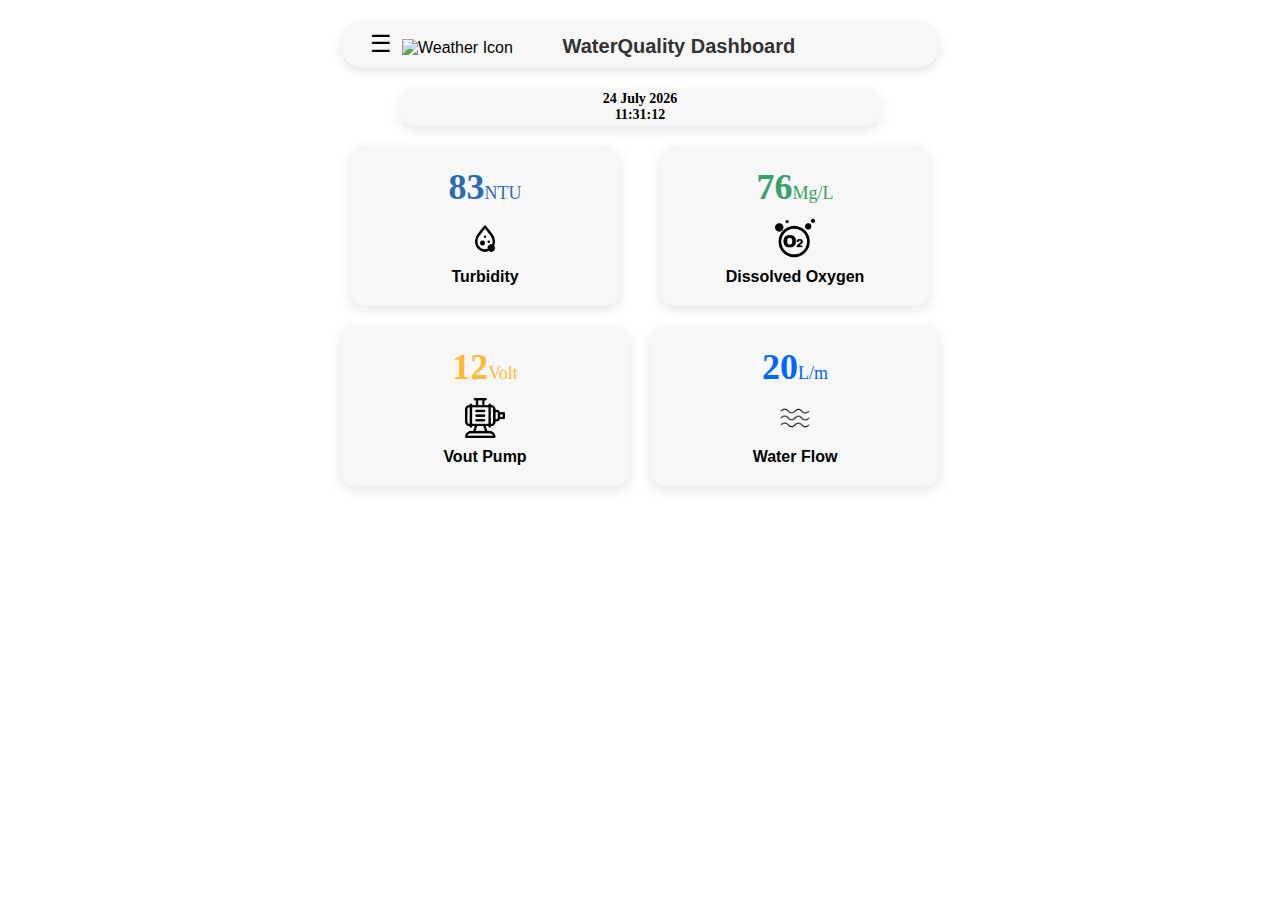
==== index.html @ 161d2339 "Add files via upload" ====
<!DOCTYPE html>
<html lang="en">
<head>
    <meta charset="UTF-8">
    <meta name="viewport" content="width=device-width, initial-scale=1.0">
    <title>KOI PLUS</title>
    <link rel="stylesheet" href="main_text.css">
</head>
<body>
  <div id="main-content">
    <div class="app-bar">
      <span class="menu-icon" onclick="toggleSidebar()">&#9776;</span>
        <div class="weather-logo">
            <img src="https://img.icons8.com/ios-filled/50/000000/partly-cloudy-day--v1.png" alt="Weather Icon">
        </div>
        <div class="app-title">
            <strong>WaterQuality Dashboard</strong>
        </div>
    </div>
      <div class="sidebar" id="sidebar">
        <a href="#" class="close-btn" onclick="toggleSidebar()">&times;</a>
        <div class="sidebar-content">
          <a href="#" onclick="loadPage('page1')"><i class="fas fa-home"></i>Dashboard</a>
          <a href="#" onclick="loadPage('page2')"><i class="fas fa-cloud-sun"></i> Internet</a>
          <a href="#" onclick="loadPage('page3')"><i class="fas fa-cog"></i> Database</a>
          <a href="#" onclick="loadPage('page4')"><i class="fas fa-info-circle"></i> Quit</a>
        </div>
    </div>
    <!-- Cards Section -->
    <div class="cards-container3">
      <div class="card3">
          <div class="card-content3">
            <span class="data-number3" id="date">01 Jan 2024</span><span class="data-number3" id="time">12:00:00</span>
          </div>
      </div>
    </div>
    <div class="cards-container">
    <div class="card">
        <div class="card-content">
            <span class="data-number">83<span class="unit">NTU</span></span>
            <img src="/Property/Turbidity.png" class="icon" alt="Turbidity Icon">
            <p class="text">Turbidity</p>
        </div>
    </div>

    <div class="card">
        <div class="card-content">
            <span class="data-number">76<span class="unit">Mg/L</span></span>
            <img src="/Property/Oxygen.png" class="icon" alt="Humidity Icon">
            <p class="text2">Dissolved Oxygen</p>
        </div>
    </div>
    </div>

    <div class="cards-container2">
      <div class="card2">
          <div class="card-content2">
              <span class="data-number2">12<span class="unit2">Volt</span></span>
              <img src="/Property/Pump.png" class="icon2" alt="Thermometer Icon">
              <p class="text">Vout Pump</p>
          </div>
      </div>
  
      <div class="card2">
          <div class="card-content2">
              <span class="data-number2">20<span class="unit2">L/m</span></span>
              <img src="/Property/Water.png" class="icon2" alt="Humidity Icon">
              <p class="text2">Water Flow</p>
          </div>
      </div>
      </div>
    <script src="main_text.js"></script>
    <script src="script.js"></script>
  </div>
</body>
</html>
---- main_text.css ----
/* Basic reset */
* {
    margin: 0;
    padding: 0;
    box-sizing: border-box;
}

/* App Bar Container */
.app-bar {
    display: flex;
    align-items: center;
    justify-content: space-between; /* Ubah justify-content untuk menyebar elemen */
    background-color: #f7f7f7;
    padding: 10px 20px;
    border-radius: 25px;
    box-shadow: 0px 4px 8px rgba(0, 0, 0, 0.1);
    font-family: 'Arial', sans-serif;
    width: 90%;
    max-width: 600px; /* Batasi lebar maksimal */
    margin: 20px auto; /* Tengah di layar besar dan kecil */
    transition: all 0.3s ease;
}

/* Menu Icon */
.menu-icon {
    font-size: 24px;
    margin-right: 10px;
    cursor: pointer;
    margin-left: 10px;
}

/* Weather Logo */
.weather-logo img {
    width: 24px;
    height: 24px;
    margin-right: 10px;
    margin-top: 7px;
}

/* App Title */
.app-title {
    font-size: 20px;
    color: #333;
    flex-grow: 1; /* Memastikan teks menggunakan ruang tersisa */
    display: flex; /* Flex untuk teks rata */
    justify-content: center; /* Bawa teks ke sebelah kanan */
    margin-top: 4px;
    margin-right: 85px;
    white-space: nowrap; /* Mencegah teks terpotong */
}

.app-title strong {
    font-weight: 600;
}

.sidebar {
    height: 100%;
    width: 0;
    position: fixed;
    top: 0;
    left: 0;
    background: linear-gradient(135deg, #b6b9f1, #8f8f8f); /* Gradient background */
    transition: width 0.4s ease;
    overflow-x: hidden;
    padding-top: 60px;
    z-index: 1000;
    box-shadow: 2px 0 5px rgba(0, 0, 0, 0.2);
}

.sidebar a {
    padding: 10px 15px;
    text-decoration: none;
    font-size: 18px;
    color: #f1f1f1;
    display: block;
    transition: 0.3s;
}

.sidebar a:hover {
    background-color: rgba(255, 255, 255, 0.2); /* Translucent hover effect */
}

.sidebar a i {
    margin-right: 10px; /* Space between icon and text */
}

/* Close button */
.sidebar .close-btn {
    position: absolute;
    top: 10px;
    right: 15px;
    font-size: 36px;
    color: #f1f1f1;
}

/* Sidebar content area */
.sidebar-content {
    padding-left: 15px;
}  

/* Cards Container */
.cards-container {
    display: flex;
    justify-content: space-around;
    margin: 20px auto;
    width: 90%;
    max-width: 600px;
    gap: 20px;
}

.cards-container2 {
    display: flex;
    justify-content: space-around;
    margin: 20px auto;
    width: 90%;
    max-width: 600px;
    gap: 20px;
}

.cards-container3 {
    display: flex;
    justify-content: space-around;
    margin: 20px auto;
    width: 90%;
    max-width: 600px;
    gap: 20px;
}

/* Individual Card */
.card {
    background-color: #f7f7f7;
    border-radius: 15px;
    box-shadow: 0px 4px 12px rgba(0, 0, 0, 0.1);
    padding: 20px;
    width: 45%; /* Each card takes up 45% of the container */
    text-align: center;
    transition: transform 0.3s ease;
}

.card2 {
    background-color: #f7f7f7;
    border-radius: 15px;
    box-shadow: 0px 4px 12px rgba(0, 0, 0, 0.1);
    padding: 20px;
    width: 50%; /* Each card takes up 45% of the container */
    text-align: center;
    transition: transform 0.3s ease;
}

.card3 {
    background-color: #f7f7f7;
    border-radius: 15px;
    box-shadow: 0px 4px 12px rgba(0, 0, 0, 0.1);
    padding: 3px;
    width: 80%; /* Each card takes up 45% of the container */
    text-align: center;
    transition: transform 0.3s ease;
}

.card:hover {
    transform: scale(1.05);
}

.card2:hover {
    transform: scale(1.05);
}

/* Card Content */
.card-content {
    display: flex;
    flex-direction: column;
    align-items: center;
}

.card-content2 {
    display: flex;
    flex-direction: column;
    align-items: center;
}

.card-content3 {
    display: flex;
    flex-direction: column;
    align-items: center;
}


.data-number {
    font-size: 36px;
    font-weight: bold;
    color: #2b6cb0; /* Default color */
}

.data-number .unit {
    font-size: 18px;
    font-weight: normal;
}

.data-number2 {
    font-size: 36px;
    font-weight: bold;
    color: #2b6cb0; /* Default color */
}

.data-number2 .unit2 {
    font-size: 18px;
    font-weight: normal;
}

.data-number3 {
    font-size: 14px;
    font-weight: bold;
    color: #000000; /* Default color */
}


.icon {
    width: 40px;
    margin: 10px 0;
}

.icon2 {
    width: 40px;
    margin: 10px 0;
}

p {
    font-size: 16px;
    color: #666;
}

/* Custom Colors for Each Card */
.card:nth-child(1) .data-number {
    color: #2b6cb0; /* Turbidity */
}

.card:nth-child(2) .data-number {
    color: #38a169; /* DO */
}

.card2:nth-child(1) .data-number2 {
    color: #ffb937; /* Vout Pump */
}

.card2:nth-child(2) .data-number2 {
    color: #0066ff; /* Water Flow */
}

.card:nth-child(2) .icon {
    filter: hue-rotate(90deg); /* Adjust icon color */
}

.card2:nth-child(2) .icon {
    filter: hue-rotate(90deg); /* Adjust icon color */
}

.text {
    font-style: normal;
    font-family: 'Segoe UI', Tahoma, Geneva, Verdana, sans-serif;
    font-weight: bold;
    color: #000000;
    font-size: 16px;
}

.text2 {
    font-style: normal;
    font-family: 'Segoe UI', Tahoma, Geneva, Verdana, sans-serif;
    font-weight: bold;
    color: #000000;
    font-size: 16px;
}

/* Responsive Design */
@media (max-width: 600px) {
    .app-bar {
        padding: 10px;
        justify-content: space-between; /* Elemen menyebar pada ukuran kecil */
    }

    .app-title {
        font-size: 19px;
    }

    .menu-icon {
        font-size: 23px;
    }

    .weather-logo img {
        width: 25px;
        height: 25px;
    }
    .cards-container {
        flex-direction: row;
        align-items: center;
    }

    .cards-container2 {
        flex-direction: row;
        align-items: center;
    }

    .card {
        width: 80%;
    }
}

/* Untuk layar yang sangat kecil */
@media (max-width: 400px) {
    .app-bar {
        padding: 8px;
        justify-content: space-between;
    }

    .menu-icon {
        font-size: 20px;
    }

    .weather-logo img {
        width: 18px;
        height: 18px;
    }

    .app-title {
        font-size: 16px;
        justify-content: flex-end;
    }
}
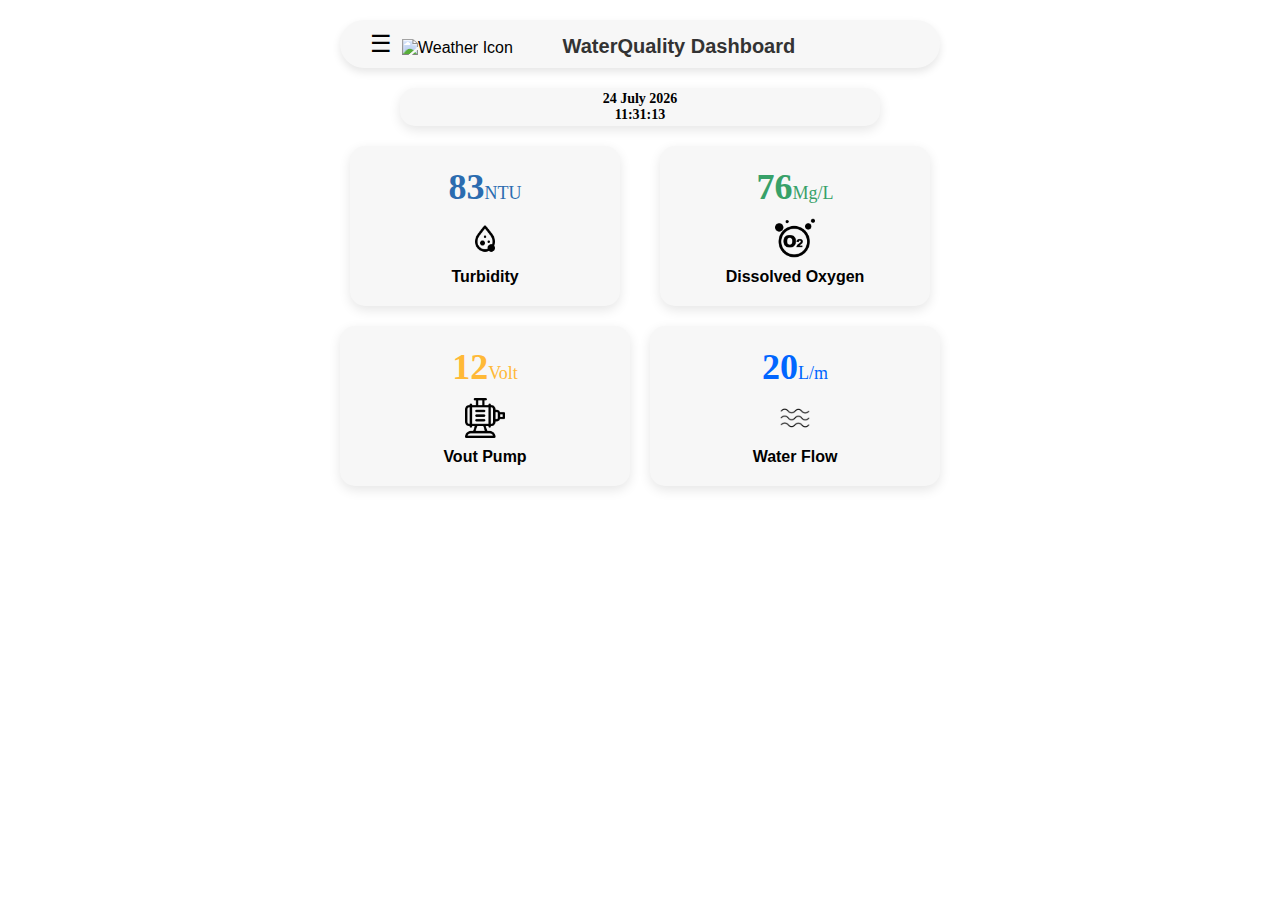
==== commit 5fef085e: "index.html" ====
--- a/index.html
+++ b/index.html
@@ -4,7 +4,7 @@
     <meta charset="UTF-8">
     <meta name="viewport" content="width=device-width, initial-scale=1.0">
     <title>KOI PLUS</title>
-    <link rel="stylesheet" href="main_text.css">
+    <link rel="stylesheet" href="index.css">
 </head>
 <body>
   <div id="main-content">
@@ -69,7 +69,7 @@
           </div>
       </div>
       </div>
-    <script src="main_text.js"></script>
+    <script src="index.js"></script>
     <script src="script.js"></script>
   </div>
 </body>
--- a/index.css
+++ b/index.css
@@ -0,0 +1,327 @@
+/* Basic reset */
+* {
+    margin: 0;
+    padding: 0;
+    box-sizing: border-box;
+}
+
+/* App Bar Container */
+.app-bar {
+    display: flex;
+    align-items: center;
+    justify-content: space-between; /* Ubah justify-content untuk menyebar elemen */
+    background-color: #f7f7f7;
+    padding: 10px 20px;
+    border-radius: 25px;
+    box-shadow: 0px 4px 8px rgba(0, 0, 0, 0.1);
+    font-family: 'Arial', sans-serif;
+    width: 90%;
+    max-width: 600px; /* Batasi lebar maksimal */
+    margin: 20px auto; /* Tengah di layar besar dan kecil */
+    transition: all 0.3s ease;
+}
+
+/* Menu Icon */
+.menu-icon {
+    font-size: 24px;
+    margin-right: 10px;
+    cursor: pointer;
+    margin-left: 10px;
+}
+
+/* Weather Logo */
+.weather-logo img {
+    width: 24px;
+    height: 24px;
+    margin-right: 10px;
+    margin-top: 7px;
+}
+
+/* App Title */
+.app-title {
+    font-size: 20px;
+    color: #333;
+    flex-grow: 1; /* Memastikan teks menggunakan ruang tersisa */
+    display: flex; /* Flex untuk teks rata */
+    justify-content: center; /* Bawa teks ke sebelah kanan */
+    margin-top: 4px;
+    margin-right: 85px;
+    white-space: nowrap; /* Mencegah teks terpotong */
+}
+
+.app-title strong {
+    font-weight: 600;
+}
+
+.sidebar {
+    height: 100%;
+    width: 0;
+    position: fixed;
+    top: 0;
+    left: 0;
+    background: linear-gradient(135deg, #b6b9f1, #8f8f8f); /* Gradient background */
+    transition: width 0.4s ease;
+    overflow-x: hidden;
+    padding-top: 60px;
+    z-index: 1000;
+    box-shadow: 2px 0 5px rgba(0, 0, 0, 0.2);
+}
+
+.sidebar a {
+    padding: 10px 15px;
+    text-decoration: none;
+    font-size: 18px;
+    color: #f1f1f1;
+    display: block;
+    transition: 0.3s;
+}
+
+.sidebar a:hover {
+    background-color: rgba(255, 255, 255, 0.2); /* Translucent hover effect */
+}
+
+.sidebar a i {
+    margin-right: 10px; /* Space between icon and text */
+}
+
+/* Close button */
+.sidebar .close-btn {
+    position: absolute;
+    top: 10px;
+    right: 15px;
+    font-size: 36px;
+    color: #f1f1f1;
+}
+
+/* Sidebar content area */
+.sidebar-content {
+    padding-left: 15px;
+}  
+
+/* Cards Container */
+.cards-container {
+    display: flex;
+    justify-content: space-around;
+    margin: 20px auto;
+    width: 90%;
+    max-width: 600px;
+    gap: 20px;
+}
+
+.cards-container2 {
+    display: flex;
+    justify-content: space-around;
+    margin: 20px auto;
+    width: 90%;
+    max-width: 600px;
+    gap: 20px;
+}
+
+.cards-container3 {
+    display: flex;
+    justify-content: space-around;
+    margin: 20px auto;
+    width: 90%;
+    max-width: 600px;
+    gap: 20px;
+}
+
+/* Individual Card */
+.card {
+    background-color: #f7f7f7;
+    border-radius: 15px;
+    box-shadow: 0px 4px 12px rgba(0, 0, 0, 0.1);
+    padding: 20px;
+    width: 45%; /* Each card takes up 45% of the container */
+    text-align: center;
+    transition: transform 0.3s ease;
+}
+
+.card2 {
+    background-color: #f7f7f7;
+    border-radius: 15px;
+    box-shadow: 0px 4px 12px rgba(0, 0, 0, 0.1);
+    padding: 20px;
+    width: 50%; /* Each card takes up 45% of the container */
+    text-align: center;
+    transition: transform 0.3s ease;
+}
+
+.card3 {
+    background-color: #f7f7f7;
+    border-radius: 15px;
+    box-shadow: 0px 4px 12px rgba(0, 0, 0, 0.1);
+    padding: 3px;
+    width: 80%; /* Each card takes up 45% of the container */
+    text-align: center;
+    transition: transform 0.3s ease;
+}
+
+.card:hover {
+    transform: scale(1.05);
+}
+
+.card2:hover {
+    transform: scale(1.05);
+}
+
+/* Card Content */
+.card-content {
+    display: flex;
+    flex-direction: column;
+    align-items: center;
+}
+
+.card-content2 {
+    display: flex;
+    flex-direction: column;
+    align-items: center;
+}
+
+.card-content3 {
+    display: flex;
+    flex-direction: column;
+    align-items: center;
+}
+
+
+.data-number {
+    font-size: 36px;
+    font-weight: bold;
+    color: #2b6cb0; /* Default color */
+}
+
+.data-number .unit {
+    font-size: 18px;
+    font-weight: normal;
+}
+
+.data-number2 {
+    font-size: 36px;
+    font-weight: bold;
+    color: #2b6cb0; /* Default color */
+}
+
+.data-number2 .unit2 {
+    font-size: 18px;
+    font-weight: normal;
+}
+
+.data-number3 {
+    font-size: 14px;
+    font-weight: bold;
+    color: #000000; /* Default color */
+}
+
+
+.icon {
+    width: 40px;
+    margin: 10px 0;
+}
+
+.icon2 {
+    width: 40px;
+    margin: 10px 0;
+}
+
+p {
+    font-size: 16px;
+    color: #666;
+}
+
+/* Custom Colors for Each Card */
+.card:nth-child(1) .data-number {
+    color: #2b6cb0; /* Turbidity */
+}
+
+.card:nth-child(2) .data-number {
+    color: #38a169; /* DO */
+}
+
+.card2:nth-child(1) .data-number2 {
+    color: #ffb937; /* Vout Pump */
+}
+
+.card2:nth-child(2) .data-number2 {
+    color: #0066ff; /* Water Flow */
+}
+
+.card:nth-child(2) .icon {
+    filter: hue-rotate(90deg); /* Adjust icon color */
+}
+
+.card2:nth-child(2) .icon {
+    filter: hue-rotate(90deg); /* Adjust icon color */
+}
+
+.text {
+    font-style: normal;
+    font-family: 'Segoe UI', Tahoma, Geneva, Verdana, sans-serif;
+    font-weight: bold;
+    color: #000000;
+    font-size: 16px;
+}
+
+.text2 {
+    font-style: normal;
+    font-family: 'Segoe UI', Tahoma, Geneva, Verdana, sans-serif;
+    font-weight: bold;
+    color: #000000;
+    font-size: 16px;
+}
+
+/* Responsive Design */
+@media (max-width: 600px) {
+    .app-bar {
+        padding: 10px;
+        justify-content: space-between; /* Elemen menyebar pada ukuran kecil */
+    }
+
+    .app-title {
+        font-size: 19px;
+    }
+
+    .menu-icon {
+        font-size: 23px;
+    }
+
+    .weather-logo img {
+        width: 25px;
+        height: 25px;
+    }
+    .cards-container {
+        flex-direction: row;
+        align-items: center;
+    }
+
+    .cards-container2 {
+        flex-direction: row;
+        align-items: center;
+    }
+
+    .card {
+        width: 80%;
+    }
+}
+
+/* Untuk layar yang sangat kecil */
+@media (max-width: 400px) {
+    .app-bar {
+        padding: 8px;
+        justify-content: space-between;
+    }
+
+    .menu-icon {
+        font-size: 20px;
+    }
+
+    .weather-logo img {
+        width: 18px;
+        height: 18px;
+    }
+
+    .app-title {
+        font-size: 16px;
+        justify-content: flex-end;
+    }
+}
